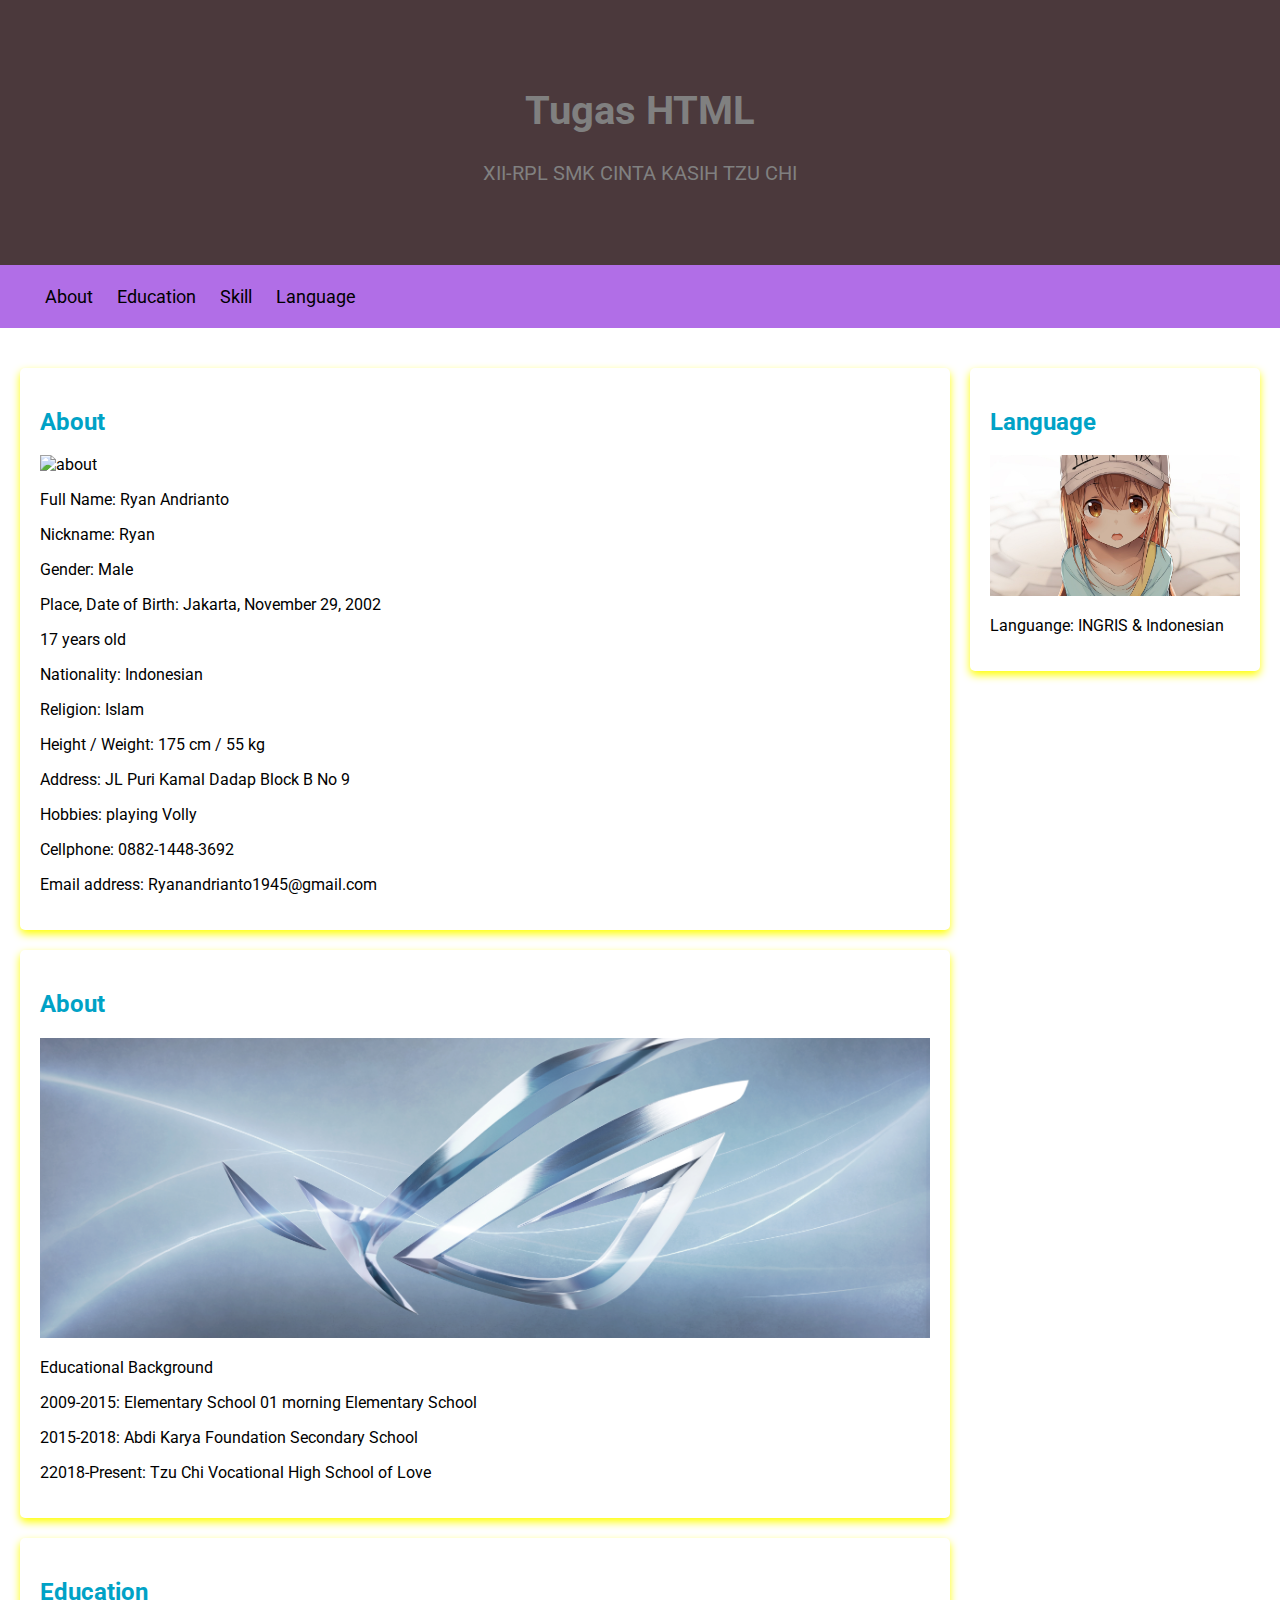
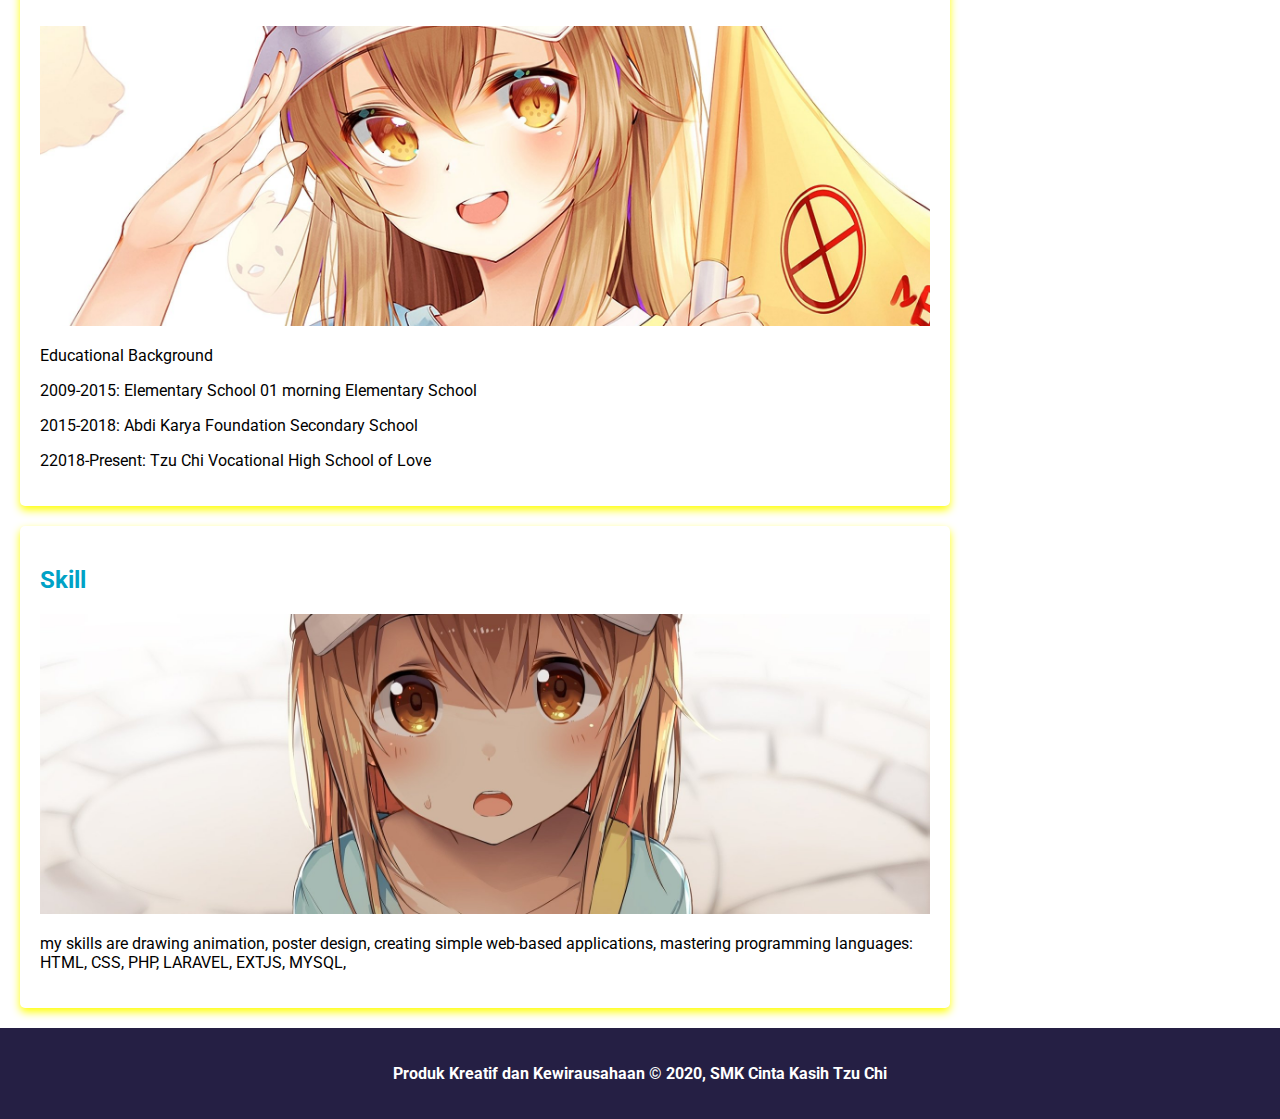
==== index.html @ d3815a75 "Upload" ====
<!DOCTYPE html>
<html>
    <head>
        <title>Biodata Diri</title>
        <link rel="stylesheet" href="style/style.css">
        <meta charset="utf-8">
        <meta http-equiv="X-UA-Compatible" content="IE=edge,chrome=1">
        <meta name="viewport" content="width=device-width, initial-scale=1, maximum-scale=1, user-scalable=0">
    </head>
    <body>
        <header>
            <div class="jumbotron">
                <h1>Tugas HTML</h1>
                <p>XII-RPL SMK CINTA KASIH TZU CHI</p>
            </div>
            <nav>
                <ul>
                    <li><a href="#about">About</a></li>
                    <li><a href="#education">Education</a></li>
                    <li><a href="#skill">Skill</a></li>
                    <li><a href="#language">Language</a></li>
                </ul>
            </nav>
        </header>

        <main>
            <div id="content">
                <article class=card id="about">
                    <h2>About</h2>
                    <img src="assets/1011170.png" class="featured-image" alt="about" >
                    <p> Full Name:  Ryan Andrianto  </p>
                    <p> Nickname: Ryan  </p>
                    <p> Gender: Male  </p> 
                    <p> Place, Date of Birth: Jakarta, November 29, 2002   </p> 
                    <p> 17 years old        </p>      
                    <p> Nationality: Indonesian      </p>
                    <p> Religion: Islam    </p>
                    <p> Height / Weight: 175 cm / 55 kg                   </p>
                    <p> Address: JL Puri Kamal Dadap Block B No 9   </p>
                    <p> Hobbies: playing Volly  </p>
                    <p> Cellphone:  0882-1448-3692</p>
                    <p> Email address: Ryanandrianto1945@gmail.com</p>


                    
                </article>
                <article class=card id="about">
                    <h2>About</h2>
                    <img src="assets/ROG_wallpaper_Glacier-Blue_3840x2160.jpg" class="featured-image" alt="about" >
                        <p> Educational Background  </p>
                       <p>  2009-2015: Elementary School 01 morning Elementary School</p>
                       <p>  2015-2018: Abdi Karya Foundation Secondary School</p>
                       <p>  22018-Present: Tzu Chi Vocational High School of Love</p>
                    
                </article>
                <article class=card id="education">
                    <h2>Education</h2>
                    <img src="assets/thumb-1920-942884.jpg" class="featured-image" alt="about" >
                    <p> Educational Background  </p>
                       <p>  2009-2015: Elementary School 01 morning Elementary School</p>
                       <p>  2015-2018: Abdi Karya Foundation Secondary School</p>
                       <p>  22018-Present: Tzu Chi Vocational High School of Love</p>
                </article>
                <article class=card id="skill">
                    <h2>Skill</h2>
                    <img src="assets/thumb-1920-943172.jpg" class="featured-image" alt="about" >
                    <p>
                        my skills are drawing animation, poster design, creating simple web-based
                         applications, mastering programming languages: HTML, CSS, PHP, LARAVEL, EXTJS, MYSQL,

                    </p>
                </article>
            </div>
            <aside>
            <article class="card" id="language">
                <h2>Language</h2>
                <img src="assets/thumb-1920-943172.jpg" class="featured-image" alt="about" >
                <p> Languange: INGRIS & Indonesian</p>
            </article>
            </aside>
        </main>

        <footer>
            <p>Produk Kreatif dan Kewirausahaan &copy; 2020, SMK Cinta Kasih Tzu Chi</p>
        </footer>
    </body>
</html>
---- style/style.css ----
@import url('https://fonts.googleapis.com/css2?family=Montserrat:ital,wght@1,300&family=Roboto:wght@100&display=swap" rel="stylesheet');

body{
    font-family:'Roboto', sans-serif;
    margin: 0;
    padding: 0;
}

h2, h3, h4 {
    color: #00a2c6;
}

header{
    display: inline;
}

.jumbotron{
    font-size: 20px;
    padding: 60px;
    background-color: #4b393c;
    text-align: center;
    color: gray;
}

nav{
    background-color: #b16ee7;
    padding: 5px;
    position: sticky;
    top: 0;
}

nav a{
    font-size: 18px;
    font-weight: 400;
    text-decoration: none;
    color: black;
}

nav a:hover{
    font-weight: bold;
    color:blue;
}

nav li{
    display: inline;
    margin-right: 20px;
    list-style-type: none;
}

footer{
    padding: 20px;
    color: white;
    background-color: #251f44;
    text-align: center;
    font-weight: bold;
}

main{
    padding: 20px;
    overflow: auto;
}

#content{
    float: left;
    width: 75%;
}

.featured-image {
    width:  100%;
    max-height: 300px;
    object-fit: cover;
    object-position: center;

}


.card {
    box-shadow: 0 4px 8px 0 rgba(1020, 1289, 1, 4);
    border-radius: 5px;
    padding: 20px;
    margin-top: 20px;
}

aside{
    float: right;
    width: 25%;
    padding-left: 20px;
}       

* {
    box-sizing: border-box;
}

@media screen and (max-width: 1000px){
    #content, aside{
        width: 100%;
        padding: 0;
    }
}
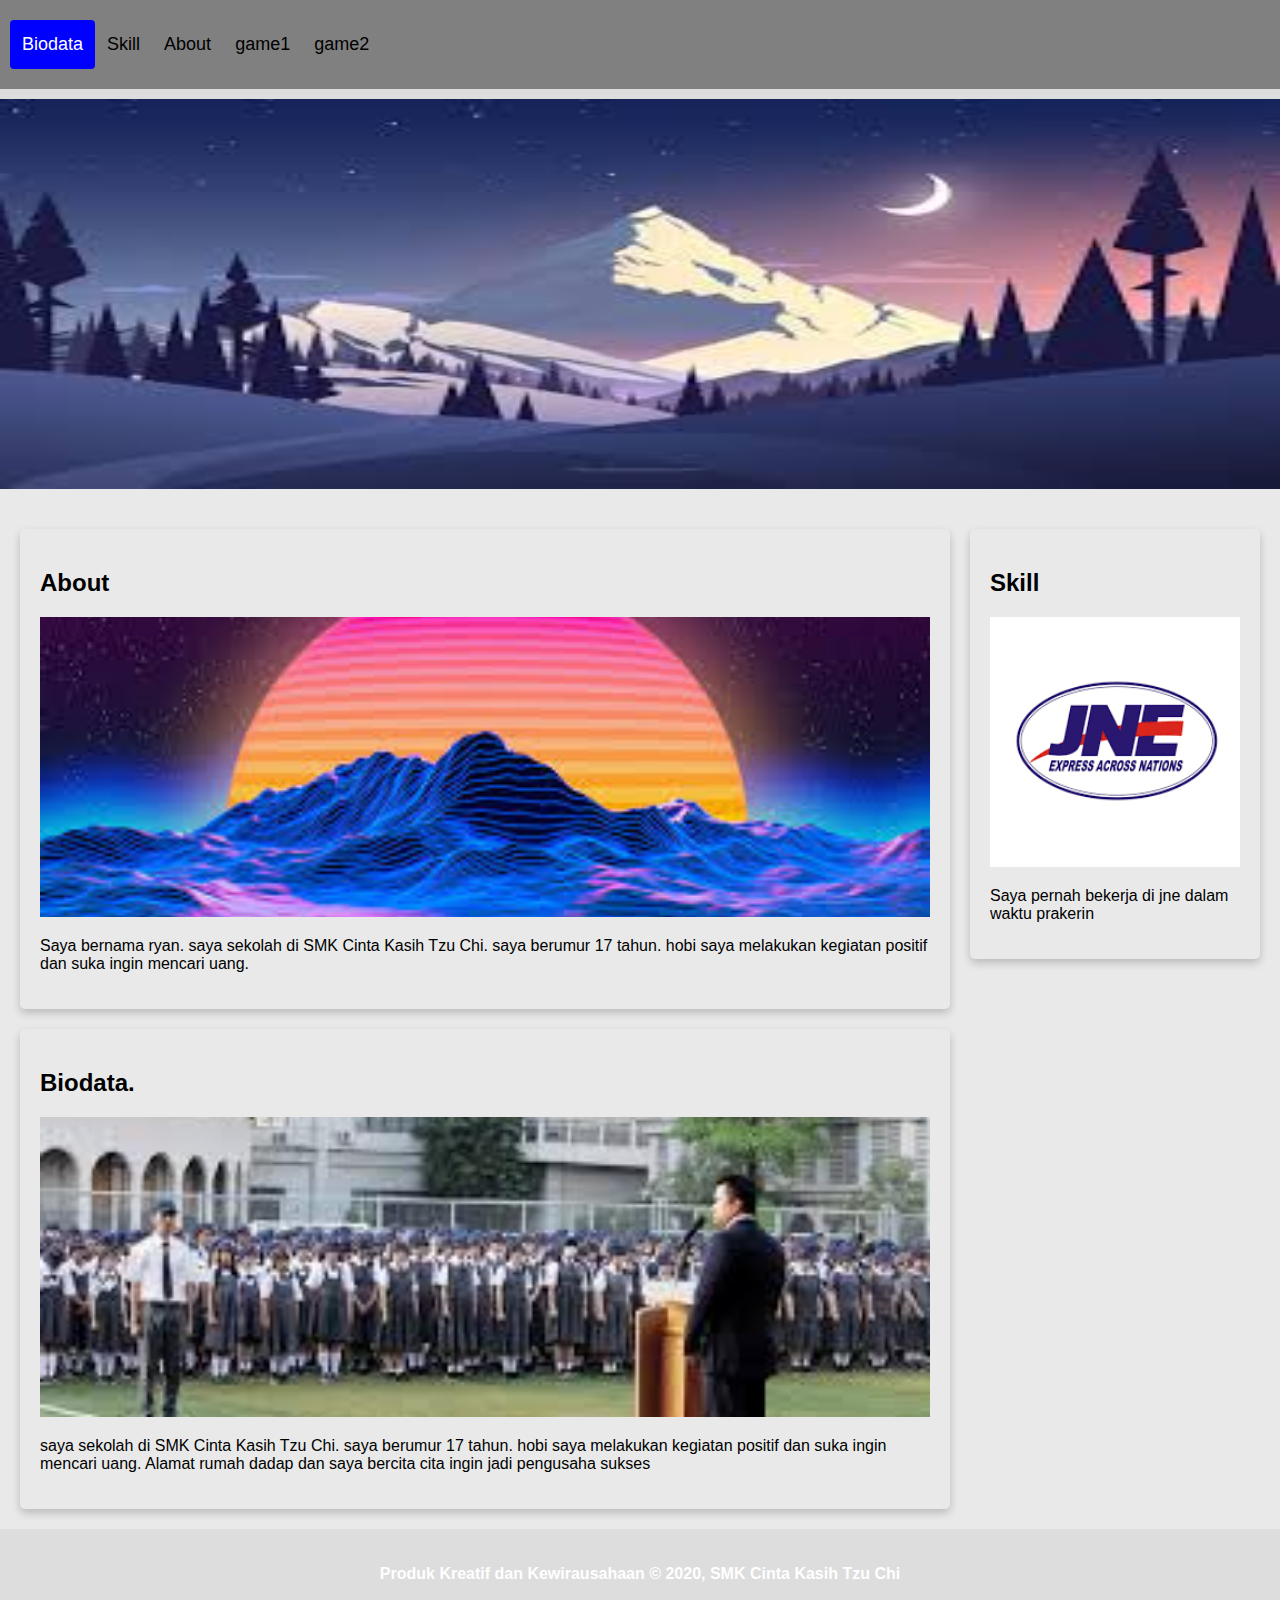
==== commit 18f7a969: "upload pertama" ====
--- a/index.html
+++ b/index.html
@@ -1,87 +1,57 @@
 <!DOCTYPE html>
 <html>
-    <head>
-        <title>Biodata Diri</title>
-        <link rel="stylesheet" href="style/style.css">
-        <meta charset="utf-8">
-        <meta http-equiv="X-UA-Compatible" content="IE=edge,chrome=1">
-        <meta name="viewport" content="width=device-width, initial-scale=1, maximum-scale=1, user-scalable=0">
-    </head>
-    <body>
-        <header>
-            <div class="jumbotron">
-                <h1>Tugas HTML</h1>
-                <p>XII-RPL SMK CINTA KASIH TZU CHI</p>
-            </div>
-            <nav>
-                <ul>
-                    <li><a href="#about">About</a></li>
-                    <li><a href="#education">Education</a></li>
-                    <li><a href="#skill">Skill</a></li>
-                    <li><a href="#language">Language</a></li>
-                </ul>
-            </nav>
-        </header>
+<head>
+<meta name="viewport" content="width=device-width, initial-scale=1">
+<link rel="stylesheet" type="text/css" href="assets/style.css">
 
-        <main>
-            <div id="content">
-                <article class=card id="about">
-                    <h2>About</h2>
-                    <img src="assets/1011170.png" class="featured-image" alt="about" >
-                    <p> Full Name:  Ryan Andrianto  </p>
-                    <p> Nickname: Ryan  </p>
-                    <p> Gender: Male  </p> 
-                    <p> Place, Date of Birth: Jakarta, November 29, 2002   </p> 
-                    <p> 17 years old        </p>      
-                    <p> Nationality: Indonesian      </p>
-                    <p> Religion: Islam    </p>
-                    <p> Height / Weight: 175 cm / 55 kg                   </p>
-                    <p> Address: JL Puri Kamal Dadap Block B No 9   </p>
-                    <p> Hobbies: playing Volly  </p>
-                    <p> Cellphone:  0882-1448-3692</p>
-                    <p> Email address: Ryanandrianto1945@gmail.com</p>
+</head>
+<body>
 
+<div class="header">
+  
+  <div class="header-right">
+    <a class="active" href="#biodata">Biodata</a>
+    <a href="#skill">Skill</a>
+    <a href="#about">About</a>
+    <a href="game1.html">game1</a>
+    <a href="Ryanandrianto_game/index.html">game2</a>
+  </div>
+</div>
+<div>
+</div>
+<div class="gambar" >
 
-                    
-                </article>
-                <article class=card id="about">
-                    <h2>About</h2>
-                    <img src="assets/ROG_wallpaper_Glacier-Blue_3840x2160.jpg" class="featured-image" alt="about" >
-                        <p> Educational Background  </p>
-                       <p>  2009-2015: Elementary School 01 morning Elementary School</p>
-                       <p>  2015-2018: Abdi Karya Foundation Secondary School</p>
-                       <p>  22018-Present: Tzu Chi Vocational High School of Love</p>
-                    
-                </article>
-                <article class=card id="education">
-                    <h2>Education</h2>
-                    <img src="assets/thumb-1920-942884.jpg" class="featured-image" alt="about" >
-                    <p> Educational Background  </p>
-                       <p>  2009-2015: Elementary School 01 morning Elementary School</p>
-                       <p>  2015-2018: Abdi Karya Foundation Secondary School</p>
-                       <p>  22018-Present: Tzu Chi Vocational High School of Love</p>
-                </article>
-                <article class=card id="skill">
-                    <h2>Skill</h2>
-                    <img src="assets/thumb-1920-943172.jpg" class="featured-image" alt="about" >
-                    <p>
-                        my skills are drawing animation, poster design, creating simple web-based
-                         applications, mastering programming languages: HTML, CSS, PHP, LARAVEL, EXTJS, MYSQL,
+</div>
+<div class="topnav">
+    
+  
+  <main>
+    <div id="content">
+    <article id="about" class="card">
 
-                    </p>
-                </article>
-            </div>
-            <aside>
-            <article class="card" id="language">
-                <h2>Language</h2>
-                <img src="assets/thumb-1920-943172.jpg" class="featured-image" alt="about" >
-                <p> Languange: INGRIS & Indonesian</p>
-            </article>
-            </aside>
-        </main>
+        <h2>About</h2>
+        <img src="assets/ryan.jpg" class="featured-image" alt="about">
+        <p>Saya bernama ryan. saya sekolah di SMK Cinta Kasih Tzu Chi. saya berumur 17 tahun.  hobi saya melakukan kegiatan positif dan suka ingin mencari uang. </p>
+    </article>
 
-        <footer>
-            <p>Produk Kreatif dan Kewirausahaan &copy; 2020, SMK Cinta Kasih Tzu Chi</p>
-        </footer>
-    </body>
-</html>+    <article id="biodata" class="card">
+        <h2>Biodata.</h2>
+        <img src="assets/tc.jpg" class="featured-image" alt="about">
+        <p> saya sekolah di SMK Cinta Kasih Tzu Chi. saya berumur 17 tahun. hobi saya melakukan kegiatan positif dan suka ingin mencari uang. Alamat rumah dadap dan saya bercita cita ingin jadi pengusaha sukses </p>
+    </article>
+</div>
+<aside>
+    <article id="skill" class="card">
+        <h2>Skill</h2>
+        <img src="assets/jne.png" class="featured-image" alt="about">
+       <p>Saya pernah bekerja di jne dalam waktu prakerin
+        </p>
+    </article>
+  </aside>
+</main>
+
+<footer>
+    <p>Produk Kreatif dan Kewirausahaan &#169; 2020, SMK Cinta Kasih Tzu Chi</p>
+</footer>
+</body>
+</html>
--- a/assets/style.css
+++ b/assets/style.css
@@ -0,0 +1,196 @@
+* {box-sizing: border-box;}
+
+body { 
+  margin: 0;
+  font-family: Arial, Helvetica, sans-serif;
+}
+
+.header {
+  overflow: hidden;
+  background-color: grey;
+  padding: 20px 10px;
+}
+
+.header a {
+  float: left;
+  color: black;
+  text-align: center;
+  padding: 12px;
+  text-decoration: none;
+  font-size: 18px; 
+  line-height: 25px;
+  border-radius: 4px;
+}
+
+.header a.logo {
+  font-size: 25px;
+  font-weight: bold;
+}
+
+.header a:hover {
+  background-color: #ddd;
+  color: black;
+}
+
+.header a.active {
+  background-color: blue;
+  color: white;
+}
+
+.header-right {
+
+}
+
+
+@media screen and (max-width: 500px) {
+  .header a {
+    float: none;
+    display: block;
+    text-align: left;
+  }
+  
+  .header-right {
+    float: none;
+  }
+}
+.gambar {
+    width: 100%;
+    height: 400px;
+    background-image: url('download.jpg');
+    background-size: 100% 100%;
+    border-top: 10px solid #ddd;
+    object-fit: cover;
+    object-position: center;
+   
+}
+.topnav {
+    overflow: hidden;
+    background-color: #e9e9e9;
+  }
+  
+  /* Navbar links */
+  .topnav a {
+    float: left;
+    display: block;
+    color: black;
+    text-align: center;
+    padding: 14px 16px;
+    text-decoration: none;
+    font-size: 17px;
+  }
+  
+  /* Navbar links on mouse-over */
+  .topnav a:hover {
+    background-color: #ddd;
+    color: black;
+  }
+  
+  /* Active/current link */
+  .topnav a.active {
+    background-color: #2196F3;
+    color: white;
+  }
+  
+  
+  .topnav .search-container {
+    float: right;
+  }
+  
+  .topnav input[type=text] {
+    padding: 6px ;
+    padding-bottom: 6px;
+    margin-top: 8px;
+    font-size: 17px;
+    border: none;
+  }
+  
+  
+  .topnav .search-container button {
+    float: right;
+    padding: 6px;
+    margin-top: 8px;
+    margin-right: 16px;
+    background: #ddd;
+    font-size: 17px;
+    border: none;
+    cursor: pointer;
+  }
+  input {
+    padding: 6px;
+    margin-bottom: 8px;
+    margin-top: 8px;
+    font-size: 17px;
+    border: none;
+  }
+  .topnav .search-container button:hover {
+    background: #ccc;
+  }
+  
+footer
+{
+    padding: 20px;
+    color: white;
+    background-color: #ddd;
+    text-align: center;
+    font-weight: bold;
+}
+
+
+.jumbotron
+{
+    font-size: 20px;
+    padding: 60px;
+    background-color: green;
+    text-align: center;
+    color: white;
+}
+
+main
+{
+    padding: 20px;
+    overflow: auto;
+}
+
+#content
+{
+    float: left;
+    width: 75%;
+}
+
+.card
+{
+    box-shadow: 0 4px 8px 0 rgba(0, 0, 0, 0.2);
+    border-radius: 5px;
+    padding: 20px;
+    margin-top: 20px;
+}
+
+aside
+{
+    float: right;
+    width: 25%;
+    padding-left: 20px;
+  
+}
+
+* 
+{
+    box-sizing: border-box;
+}
+
+.featured-image {
+  width: 100%;
+  max-height: 300px;
+  object-fit: cover;
+  object-position: center;
+
+}
+
+@media screen and (max-width: 1000px)
+{
+    #content, aside, .gambar
+    {
+        width: 100%;
+        padding: 0;
+    }
+}